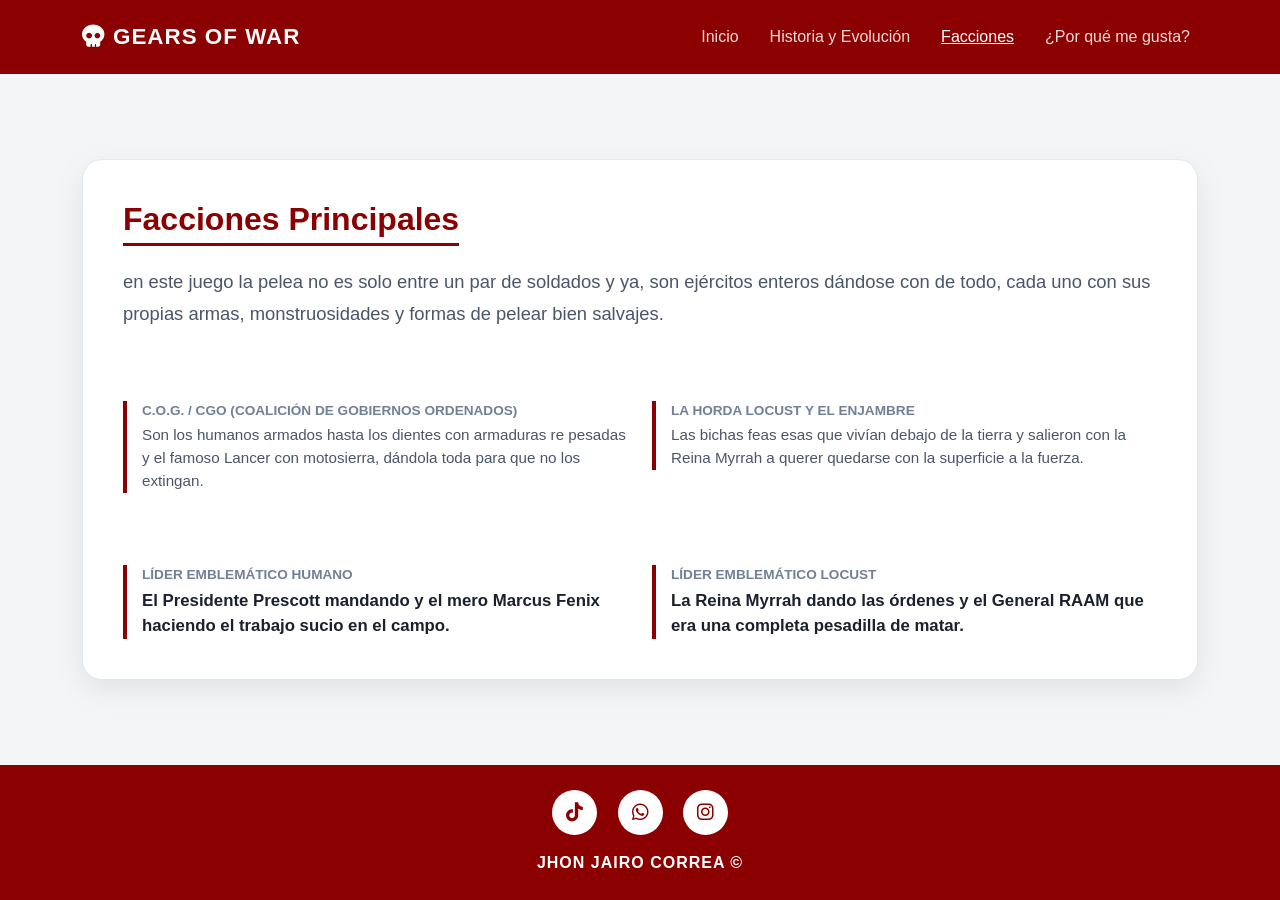
==== facciones.html @ ebf710ac "Add files via upload" ====
<!DOCTYPE html> 
<html lang="es"> 
<head>
    <meta charset="UTF-8"> 
    <meta name="viewport" content="width=device-width, initial-scale=1.0"> <!-- con el nos aseguramos que el diseño responsivo se adapte a celulares -->
    <title>Gears of War - Facciones</title> 
    <link href="https://cdn.jsdelivr.net/npm/bootstrap@5.3.0/dist/css/bootstrap.min.css" rel="stylesheet"> <!-- cargamos el diseño base de bootstrap -->
    <link rel="stylesheet" href="https://cdnjs.cloudflare.com/ajax/libs/font-awesome/6.4.0/css/all.min.css"> <!-- cargamos los iconos para el menu y redes -->
    <link rel="stylesheet" href="css/yo_resuelvo.css"> <!-- conectamos nuestro archivo de estilos propio -->
</head>
<body>
    <!-- el menu superior de nuestra pagina -->
    <nav class="navbar navbar-expand-lg navbar-custom"> <!-- barra roja superior -->
        <div class="container"> <!-- centramos el contenido del menu -->
            <a class="navbar-brand" href="index.html"><i class="fa-solid fa-skull me-2"></i>GEARS OF WAR</a> <!-- el logo de la calavera y el titulo que nos lleva al inicio -->
            <div class="navbar-nav ms-auto flex-row"> <!-- agrupamos todas las opciones del menu a la derecha -->
                <a class="nav-link" href="index.html">Inicio</a> <!-- hipervinculo al Inicio -->
                <a class="nav-link" href="historia.html">Historia y Evolución</a> <!-- hipervinculo a Historia -->
                <a class="nav-link active" href="facciones.html">Facciones</a> <!-- hipervinculo activo porque estamos en esta pagina -->
                <a class="nav-link" href="porque.html">¿Por qué me gusta?</a> <!-- hipervinculo a tu opinion personal -->
            </div>
        </div>
    </nav>
    <!-- el contenedor blanco para la informacion de las facciones -->
<!-- el contenedor blanco para la informacion de las facciones -->
<div class="container"> <!-- creamos el contenedor centrado para organizar la informacion -->
    <div class="tarjeta-principal"> <!-- la tarjeta blanca redondeada con sombra -->
        
        <h1 class="titulo-tarjeta">Facciones Principales</h1> <!-- titulo principal de la pagina de facciones -->
        
        <p class="parrafo-tarjeta"> <!-- parrafo introductorio a mi estilo -->
             en este juego la pelea no es solo entre un par de soldados y ya, son ejércitos enteros dándose con de todo, cada uno con sus propias armas, monstruosidades y formas de pelear bien salvajes.
        </p>

        <!-- los dos bloques principales de las facciones a mi estilo -->
        <div class="row mt-5 g-4"> <!-- creamos la fila con espacio superior para dividir las facciones -->
            
            <div class="col-md-6"> <!-- primera columna para la CGO -->
                <div class="linea-bloque"> <!-- le ponemos la linea vertical roja al lado izquierdo -->
                    <p class="titulo-bloque">C.O.G. / CGO (COALICIÓN DE GOBIERNOS ORDENADOS)</p> <!-- titulo gris en mayusculas -->
                    <p class="respuesta-bloque" style="font-weight: 500; font-size: 0.95rem; color: #4a5568;">
                        Son los humanos armados hasta los dientes con armaduras re pesadas y el famoso Lancer con motosierra, dándola toda para que no los extingan.
                    </p> <!-- explicacion a mi estilo -->
                </div>
            </div>

            <div class="col-md-6"> <!-- segunda columna para los Locust -->
                <div class="linea-bloque"> <!-- linea roja lateral -->
                    <p class="titulo-bloque">LA HORDA LOCUST Y EL ENJAMBRE</p> <!-- titulo gris en mayusculas -->
                    <p class="respuesta-bloque" style="font-weight: 500; font-size: 0.95rem; color: #4a5568;">
                        Las bichas feas esas que vivían debajo de la tierra y salieron con la Reina Myrrah a querer quedarse con la superficie a la fuerza.
                    </p> <!-- explicacion a mi estilo -->
                </div>
            </div>

        </div> <!-- fin de la fila de facciones -->

        <!-- bloque de datos de lideres a mi estilo -->
        <div class="row mt-5 g-4"> <!-- fila adicional para los lideres -->
            <div class="col-md-6"> <!-- columna lideres humanos -->
                <div class="linea-bloque">
                    <p class="titulo-bloque">LÍDER EMBLEMÁTICO HUMANO</p>
                    <p class="respuesta-bloque">El Presidente Prescott mandando y el mero Marcus Fenix haciendo el trabajo sucio en el campo.</p>
                </div>
            </div>
            <div class="col-md-6"> <!-- columna lideres locust -->
                <div class="linea-bloque">
                    <p class="titulo-bloque">LÍDER EMBLEMÁTICO LOCUST</p>
                    <p class="respuesta-bloque">La Reina Myrrah dando las órdenes y el General RAAM que era una completa pesadilla de matar.</p>
                </div>
            </div>
        </div>

    </div> <!-- fin de la tarjeta principal -->
</div> <!-- fin del container -->
    <!-- el pie de pagina rojo de nuestra web -->
    <footer class="pie-pagina"> <!-- franja roja de abajo -->
        <div class="container"> <!-- centramos los elementos -->
            <div class="mb-3"> <!-- espaciado para los botones de redes -->
                <a href="https://www.tiktok.com/@jh.on227?_r=1&_t=ZS-9AXCQOroF2y" target="_blank" class="uiverse-icon-btn"><i class="fa-brands fa-tiktok"></i></a> 
                <a href="https://web.whatsapp.com/" target="_blank" class="uiverse-icon-btn"><i class="fa-brands fa-whatsapp"></i></a> 
                <a href="https://www.instagram.com/jhonrbx/" target="_blank" class="uiverse-icon-btn"><i class="fa-brands fa-instagram"></i></a> 
            </div>
            <p class="fw-bold mb-0" style="letter-spacing: 1px;">JHON JAIRO CORREA ©</p> <!-- tu nombre de autor -->
        </div>
    </footer>
    <script src="https://cdn.jsdelivr.net/npm/bootstrap@5.3.0/dist/js/bootstrap.bundle.min.js"></script> <!-- las funciones de javascript de bootstrap -->
</body>
</html>
---- css/yo_resuelvo.css ----
:root {
    --brand-color: #8b0000; /* asignamos el rojo gears que usaremos en varias partes de la pagina */
    --brand-dark: #5c0000;  /* un rojo mas oscurito para cuando pasemos el cursor por los botones */
}

body {
    background-color: #f4f5f7; /* le damos un fondo gris clarito a toda la pagina */
    font-family: 'Segoe UI', Tahoma, Geneva, Verdana, sans-serif; /* la tipografia o tipo de letra que elegimos */
    min-height: 100vh; /* con esto hacemos que ocupe todo el alto de la pantalla */
    display: flex; /* lo usamos para poder acomodar bien los bloques */
    flex-direction: column; /* organizamos todo en forma de columna hacia abajo */
    justify-content: space-between; /* mandamos el menu arriba y el pie de pagina bien abajo */
}

/* el menu de arriba de nuestra pagina */
.navbar-custom {
    background-color: var(--brand-color); /* le aplicamos el color rojo gears al menu */
    padding: 15px 0; /* le damos algo de espacio arriba y abajo a la barra */
}

.navbar-brand {
    color: #ffffff !important; /* dejamos la letra blanca para el titulo Gears of War */
    font-weight: 800; /* la ponemos en negrita o mas gruesa */
    font-size: 1.4rem; /* el tamaño del texto del titulo */
    letter-spacing: 1px; /* le damos un poquito de espacio entre cada letra */
}

.nav-link {
    color: rgba(255, 255, 255, 0.85) !important; /* los botones del menu en blanco suave */
    font-weight: 500; /* el grosor normal para los enlaces */
    margin-left: 15px; /* los separamos un poco entre ellos hacia la izquierda */
}

.nav-link:hover, .nav-link.active {
    color: #ffffff !important; /* cuando pasamos el mouse o estamos en esa opcion se pone blanca brillante */
    text-decoration: underline; /* le ponemos una rayita abajo para resaltar */
}

/* el contenedor blanco del medio */
.tarjeta-principal {
    background-color: #ffffff; /* le damos fondo blanco a la tarjeta principal */
    border-radius: 20px; /* le redondeamos las esquinas a la tarjeta */
    box-shadow: 0 10px 30px rgba(0, 0, 0, 0.08); /* le metemos una sombra suave para que resalte del fondo */
    padding: 40px; /* espacio por dentro para que nada quede pegado a las orillas */
    margin-top: 40px; /* espacio para despegarla del menu */
    margin-bottom: 40px; /* espacio para despegarla del pie de pagina */
    border: 1px solid #e2e8f0; /* le ponemos un borde delgadito gris */
}

.titulo-tarjeta {
    color: var(--brand-color); /* le damos color rojo al titulo de la tarjeta */
    font-weight: 800; /* lo dejamos bien negrita */
    font-size: 2rem; /* tamaño grande para el titulo principal */
    border-bottom: 3px solid var(--brand-color); /* la linea roja que colocamos debajo del titulo */
    display: inline-block; /* con esto la linea solo mide lo que mida el texto */
    padding-bottom: 5px; /* separacion entre el texto y la linea */
    margin-bottom: 20px; /* separacion entre la linea y el parrafo de abajo */
}

.parrafo-tarjeta {
    color: #4a5568; /* un color gris oscuro para que la lectura no canse */
    font-size: 1.15rem; /* tamaño de letra ligeramente mas grande */
    line-height: 1.7; /* espacio entre renglones para que no se vea amontonado */
}

/* el formato para la foto del logo */
.icono-circular {
    width: 140px; /* ancho que le dimos al circulo */
    height: 140px; /* alto del circulo */
    border-radius: 50%; /* con el 50% lo volvemos un circulo perfecto */
    border: 2px solid var(--brand-color); /* le ponemos un borde rojo alrededor */
    display: flex; /* activamos flex para acomodar la imagen adentro */
    align-items: center; /* centramos la imagen verticalmente */
    justify-content: center; /* centramos la imagen horizontalmente */
    margin: 0 auto; /* lo centramos si se ve desde un celular */
    background-color: #fff; /* fondo blanco por si acaso */
    overflow: hidden; /* super importante esto corta todo lo que se salga del circulo */
}

.icono-circular img {
    width: 100%; /* hace que la foto ocupe todo el ancho del circulo */
    height: 100%; /* hace que la foto ocupe todo el alto del circulo */
    object-fit: cover; /* ajusta y recorta la foto para que no se deforme ni se vea estirada */
    object-position: center; /* enfocamos todo en el centro de la imagen */
}

/* los bloques de informacion de abajo */
.linea-bloque {
    border-left: 4px solid var(--brand-color); /* la linea roja vertical al lado izquierdo */
    padding-left: 15px; /* espacio entre la linea roja y el texto */
}

.titulo-bloque {
    font-size: 0.85rem; /* tamaño pequeño para los titulos de los bloques */
    font-weight: 700; /* texto en negrita */
    color: #718096; /* le damos ese tono grisaseo que nos gusto */
    text-transform: uppercase; /* con esto pasa todo a MAYUSCULAS automaticamente */
    margin-bottom: 3px; /* un pequeño espacio hacia abajo */
}

.respuesta-bloque {
    font-size: 1.05rem; /* tamaño para la respuesta destacada */
    font-weight: 700; /* texto en negrita */
    color: #1a202c; /* color casi negro para que resalte bien */
    margin: 0; /* le quitamos margenes que no necesitamos */
}

/* el pie de pagina de nuestra web */
.pie-pagina {
    background-color: var(--brand-color); /* le aplicamos el rojo al pie de pagina */
    color: #ffffff; /* texto en blanco */
    padding: 25px 0; /* alto o relleno del bloque rojo de abajo */
    text-align: center; /* centramos las redes y el nombre */
}

.uiverse-icon-btn {
    width: 45px; /* ancho de las bolitas de los iconos */
    height: 45px; /* alto de las bolitas de los iconos */
    border-radius: 50%; /* las volvemos completamente redondas */
    background-color: #ffffff; /* fondo blanco para las bolitas de uiverse */
    color: var(--brand-color); /* el icono de adentro en color rojo */
    display: inline-flex; /* para poner las bolitas una al lado de la otra */
    align-items: center; /* centramos el icono dentro de la bolita verticalmente */
    justify-content: center; /* centramos el icono dentro de la bolita horizontalmente */
    margin: 0 8px; /* espacio entre cada boton de red social */
    font-size: 1.2rem; /* tamaño del icono de la red social */
    text-decoration: none; /* le quitamos la raya de hipervinculo */
    transition: transform 0.2s ease, background-color 0.2s ease; /* animacion suave al pasar el mouse */
}

.uiverse-icon-btn:hover {
    transform: translateY(-3px); /* hace que el boton suba un poquito al pasar el cursor */
    background-color: #f0f0f0; /* cambia a un gris suavecito */
    color: var(--brand-dark); /* el icono pasa a un rojo mas oscuro */
}
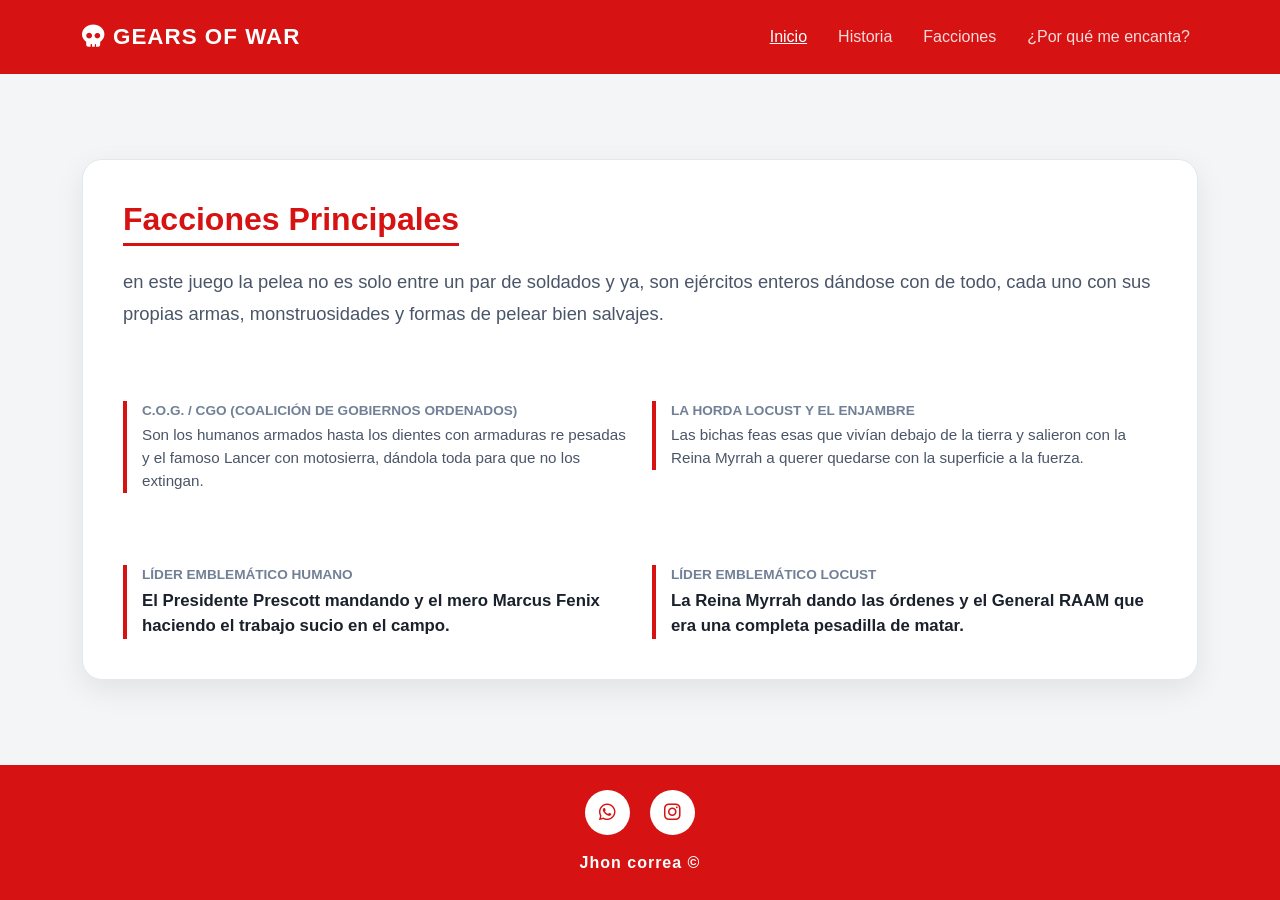
==== commit f1ebc03d: "Add files via upload" ====
--- a/facciones.html
+++ b/facciones.html
@@ -10,14 +10,14 @@
 </head>
 <body>
     <!-- el menu superior de nuestra pagina -->
-    <nav class="navbar navbar-expand-lg navbar-custom"> <!-- barra roja superior -->
-        <div class="container"> <!-- centramos el contenido del menu -->
-            <a class="navbar-brand" href="index.html"><i class="fa-solid fa-skull me-2"></i>GEARS OF WAR</a> <!-- el logo de la calavera y el titulo que nos lleva al inicio -->
-            <div class="navbar-nav ms-auto flex-row"> <!-- agrupamos todas las opciones del menu a la derecha -->
-                <a class="nav-link" href="index.html">Inicio</a> <!-- hipervinculo al Inicio -->
-                <a class="nav-link" href="historia.html">Historia y Evolución</a> <!-- hipervinculo a Historia -->
-                <a class="nav-link active" href="facciones.html">Facciones</a> <!-- hipervinculo activo porque estamos en esta pagina -->
-                <a class="nav-link" href="porque.html">¿Por qué me gusta?</a> <!-- hipervinculo a tu opinion personal -->
+    <nav class="navbar navbar-expand-lg navbar-custom"> <!-- barra roja superior de la pagina-->
+        <div class="container"> <!--centramos el contenido de la pagian web-->
+            <a class="navbar-brand" href="index.html"><i class="fa-solid fa-skull me-2"></i>GEARS OF WAR</a> <!--logo del gears y su nombre-->
+            <div class="navbar-nav ms-auto flex-row"> <!--con el agrpamos todas las opciones ala derecha-->
+                <a class="nav-link active" href="index.html">Inicio</a> <!--son hipervinculos o  mas breve botón para ir al Inicio -->
+                <a class="nav-link" href="historia.html">Historia</a> <!--son hipervinculos o  mas breve botón de Historia -->
+                <a class="nav-link" href="facciones.html">Facciones</a> <!--son hipervinculos o  mas breve botón de Facciones -->
+                <a class="nav-link" href="porque.html">¿Por qué me encanta?</a> <!--son hipervinculos o  mas breve botón con tu opinión -->
             </div>
         </div>
     </nav>
@@ -77,11 +77,10 @@
     <footer class="pie-pagina"> <!-- franja roja de abajo -->
         <div class="container"> <!-- centramos los elementos -->
             <div class="mb-3"> <!-- espaciado para los botones de redes -->
-                <a href="https://www.tiktok.com/@jh.on227?_r=1&_t=ZS-9AXCQOroF2y" target="_blank" class="uiverse-icon-btn"><i class="fa-brands fa-tiktok"></i></a> 
                 <a href="https://web.whatsapp.com/" target="_blank" class="uiverse-icon-btn"><i class="fa-brands fa-whatsapp"></i></a> 
                 <a href="https://www.instagram.com/jhonrbx/" target="_blank" class="uiverse-icon-btn"><i class="fa-brands fa-instagram"></i></a> 
             </div>
-            <p class="fw-bold mb-0" style="letter-spacing: 1px;">JHON JAIRO CORREA ©</p> <!-- tu nombre de autor -->
+            <p class="fw-bold mb-0" style="letter-spacing: 1px;">Jhon correa ©</p> <!-- tu nombre de autor -->
         </div>
     </footer>
     <script src="https://cdn.jsdelivr.net/npm/bootstrap@5.3.0/dist/js/bootstrap.bundle.min.js"></script> <!-- las funciones de javascript de bootstrap -->
--- a/css/yo_resuelvo.css
+++ b/css/yo_resuelvo.css
@@ -1,6 +1,6 @@
 :root {
-    --brand-color: #8b0000; /* asignamos el rojo gears que usaremos en varias partes de la pagina */
-    --brand-dark: #5c0000;  /* un rojo mas oscurito para cuando pasemos el cursor por los botones */
+    --brand-color: #d61212; /* asignamos el rojo gears que usaremos en varias partes de la pagina */
+    --brand-dark: #400101;  /* un rojo mas oscurito para cuando pasemos el cursor por los botones */
 }
 
 body {
